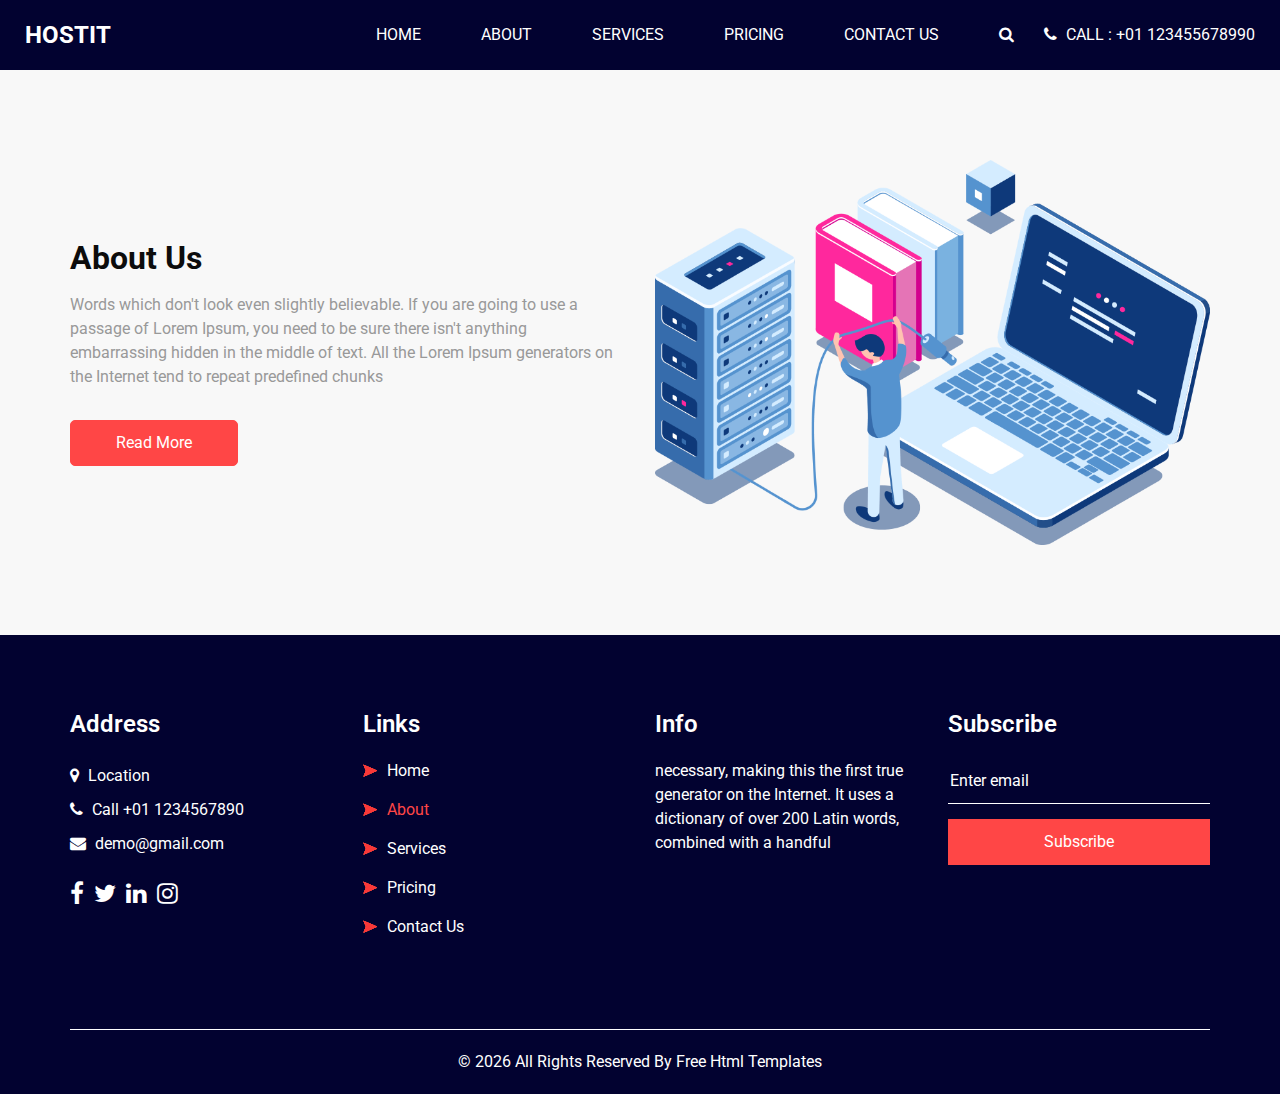
==== about.html @ 8bce4056 "Add files via upload" ====
<!DOCTYPE html>
<html>

<head>
  <!-- Basic -->
  <meta charset="utf-8" />
  <meta http-equiv="X-UA-Compatible" content="IE=edge" />
  <!-- Mobile Metas -->
  <meta name="viewport" content="width=device-width, initial-scale=1, shrink-to-fit=no" />
  <!-- Site Metas -->
  <link rel="icon" href="images/fevicon.png" type="image/gif" />
  <meta name="keywords" content="" />
  <meta name="description" content="" />
  <meta name="author" content="" />

  <title>Hostit</title>


  <!-- bootstrap core css -->
  <link rel="stylesheet" type="text/css" href="css/bootstrap.css" />

  <!-- fonts style -->
  <link href="https://fonts.googleapis.com/css2?family=Roboto:wght@400;500;700;900&display=swap" rel="stylesheet">

  <!-- font awesome style -->
  <link href="css/font-awesome.min.css" rel="stylesheet" />

  <!-- Custom styles for this template -->
  <link href="css/style.css" rel="stylesheet" />
  <!-- responsive style -->
  <link href="css/responsive.css" rel="stylesheet" />

</head>

<body class="sub_page">

  <div class="hero_area">
    <!-- header section strats -->
    <header class="header_section">
      <div class="container-fluid">
        <nav class="navbar navbar-expand-lg custom_nav-container ">
          <a class="navbar-brand" href="index.html">
            <span>Hostit</span>
          </a>

          <button class="navbar-toggler" type="button" data-toggle="collapse" data-target="#navbarSupportedContent" aria-controls="navbarSupportedContent" aria-expanded="false" aria-label="Toggle navigation">
            <span class=""> </span>
          </button>

          <div class="collapse navbar-collapse" id="navbarSupportedContent">
            <ul class="navbar-nav  ml-auto">
              <li class="nav-item ">
                <a class="nav-link" href="index.html">Home <span class="sr-only">(current)</span></a>
              </li>
              <li class="nav-item active">
                <a class="nav-link" href="about.html"> About</a>
              </li>
              <li class="nav-item">
                <a class="nav-link" href="service.html">Services</a>
              </li>
              <li class="nav-item">
                <a class="nav-link" href="price.html">Pricing</a>
              </li>
              <li class="nav-item">
                <a class="nav-link" href="contact.html">Contact Us</a>
              </li>
            </ul>
            <div class="quote_btn-container">
              <form class="form-inline">
                <button class="btn   nav_search-btn" type="submit">
                  <i class="fa fa-search" aria-hidden="true"></i>
                </button>
              </form>
              <a href="">
                <i class="fa fa-phone" aria-hidden="true"></i>
                <span>
                  Call : +01 123455678990
                </span>
              </a>
            </div>
          </div>
        </nav>
      </div>
    </header>
    <!-- end header section -->
  </div>

  <!-- about section -->

  <section class="about_section layout_padding">
    <div class="container  ">
      <div class="row">
        <div class="col-md-6">
          <div class="detail-box">
            <div class="heading_container">
              <h2>
                About Us
              </h2>
            </div>
            <p>
              Words which don't look even slightly believable. If you are going to use a passage of Lorem Ipsum, you need to be sure there isn't anything embarrassing hidden in the middle of text. All the Lorem Ipsum generators on the Internet tend to repeat predefined chunks </p>
            <a href="">
              Read More
            </a>
          </div>
        </div>
        <div class="col-md-6 ">
          <div class="img-box">
            <img src="images/about-img.png" alt="">
          </div>
        </div>

      </div>
    </div>
  </section>

  <!-- end about section -->

  <!-- info section -->

  <section class="info_section layout_padding2">
    <div class="container">
      <div class="row">
        <div class="col-md-3">
          <div class="info_contact">
            <h4>
              Address
            </h4>
            <div class="contact_link_box">
              <a href="">
                <i class="fa fa-map-marker" aria-hidden="true"></i>
                <span>
                  Location
                </span>
              </a>
              <a href="">
                <i class="fa fa-phone" aria-hidden="true"></i>
                <span>
                  Call +01 1234567890
                </span>
              </a>
              <a href="">
                <i class="fa fa-envelope" aria-hidden="true"></i>
                <span>
                  demo@gmail.com
                </span>
              </a>
            </div>
          </div>
          <div class="info_social">
            <a href="">
              <i class="fa fa-facebook" aria-hidden="true"></i>
            </a>
            <a href="">
              <i class="fa fa-twitter" aria-hidden="true"></i>
            </a>
            <a href="">
              <i class="fa fa-linkedin" aria-hidden="true"></i>
            </a>
            <a href="">
              <i class="fa fa-instagram" aria-hidden="true"></i>
            </a>
          </div>
        </div>
        <div class="col-md-3">
          <div class="info_link_box">
            <h4>
              Links
            </h4>
            <div class="info_links">
              <a class="" href="index.html">
                <img src="images/nav-bullet.png" alt="">
                Home
              </a>
              <a class="active" href="about.html">
                <img src="images/nav-bullet.png" alt="">
                About
              </a>
              <a class="" href="service.html">
                <img src="images/nav-bullet.png" alt="">
                Services
              </a>
              <a class="" href="price.html">
                <img src="images/nav-bullet.png" alt="">
                Pricing
              </a>
              <a class="" href="contact.html">
                <img src="images/nav-bullet.png" alt="">
                Contact Us
              </a>
            </div>
          </div>
        </div>
        <div class="col-md-3">
          <div class="info_detail">
            <h4>
              Info
            </h4>
            <p>
              necessary, making this the first true generator on the Internet. It uses a dictionary of over 200 Latin words, combined with a handful
            </p>
          </div>
        </div>
        <div class="col-md-3 mb-0">
          <h4>
            Subscribe
          </h4>
          <form action="#">
            <input type="text" placeholder="Enter email" />
            <button type="submit">
              Subscribe
            </button>
          </form>
        </div>
      </div>
    </div>
  </section>

  <!-- end info section -->


  <!-- footer section -->
  <footer class="footer_section">
    <div class="container">
      <p>
        &copy; <span id="displayYear"></span> All Rights Reserved By
        <a href="https://html.design/">Free Html Templates</a>
      </p>
    </div>
  </footer>
  <!-- footer section -->

  <!-- jQery -->
  <script src="js/jquery-3.4.1.min.js"></script>
  <!-- bootstrap js -->
  <script src="js/bootstrap.js"></script>
  <!-- custom js -->
  <script src="js/custom.js"></script>


</body>

</html>
---- css/style.css ----
body {
  font-family: "Roboto", sans-serif;
  color: #0c0c0c;
  background-color: #f8f8f8;
  overflow-x: hidden;
}

.layout_padding {
  padding: 90px 0;
}

.layout_padding2 {
  padding: 75px 0;
}

.layout_padding2-top {
  padding-top: 75px;
}

.layout_padding2-bottom {
  padding-bottom: 75px;
}

.layout_padding-top {
  padding-top: 90px;
}

.layout_padding-bottom {
  padding-bottom: 90px;
}

.heading_container {
  display: -webkit-box;
  display: -ms-flexbox;
  display: flex;
  -webkit-box-orient: vertical;
  -webkit-box-direction: normal;
      -ms-flex-direction: column;
          flex-direction: column;
  -webkit-box-align: start;
      -ms-flex-align: start;
          align-items: flex-start;
}

.heading_container h2 {
  position: relative;
  font-weight: bold;
  margin: 0;
}

.heading_container.heading_center {
  -webkit-box-align: center;
      -ms-flex-align: center;
          align-items: center;
  text-align: center;
}

.heading_container p {
  margin-top: 10px;
  margin-bottom: 0;
}

.container_border_style {
  position: relative;
  padding: 20px;
}

.container_border_style::before, .container_border_style::after {
  content: "";
  position: absolute;
  top: 50%;
  width: 3px;
  height: 90px;
  background-color: #03a7d3;
  -webkit-transform: translateY(-50%);
          transform: translateY(-50%);
}

.container_border_style::before {
  left: 0;
}

.container_border_style::after {
  right: 0;
}

a,
a:hover,
a:focus {
  text-decoration: none;
}

a:hover,
a:focus {
  color: initial;
}

.btn,
.btn:focus {
  outline: none !important;
  -webkit-box-shadow: none;
          box-shadow: none;
}

/*header section*/
.hero_area {
  position: relative;
  background-color: #020230;
  min-height: 100vh;
  display: -webkit-box;
  display: -ms-flexbox;
  display: flex;
  -webkit-box-orient: vertical;
  -webkit-box-direction: normal;
      -ms-flex-direction: column;
          flex-direction: column;
}

.sub_page .hero_area {
  min-height: auto;
}

.header_section .container-fluid {
  padding-right: 25px;
  padding-left: 25px;
}

.navbar-brand span {
  font-weight: bold;
  color: #ffffff;
  font-size: 24px;
  text-transform: uppercase;
}

.custom_nav-container {
  padding: 10px 0;
}

.custom_nav-container .navbar-nav .nav-item .nav-link {
  padding: 3px 15px;
  margin: 10px 15px;
  color: #ffffff;
  text-align: center;
  text-transform: uppercase;
}

.custom_nav-container .nav_search-btn {
  width: 35px;
  height: 35px;
  padding: 0;
  border: none;
  color: #ffffff;
  margin: 0 20px;
}

.custom_nav-container .navbar-toggler {
  outline: none;
}

.custom_nav-container .navbar-toggler {
  padding: 0;
  width: 37px;
  height: 42px;
  -webkit-transition: all 0.3s;
  transition: all 0.3s;
}

.custom_nav-container .navbar-toggler span {
  display: block;
  width: 35px;
  height: 4px;
  background-color: #ffffff;
  margin: 7px 0;
  -webkit-transition: all 0.3s;
  transition: all 0.3s;
  position: relative;
  border-radius: 5px;
  transition: all 0.3s;
}

.custom_nav-container .navbar-toggler span::before, .custom_nav-container .navbar-toggler span::after {
  content: "";
  position: absolute;
  left: 0;
  height: 100%;
  width: 100%;
  background-color: #ffffff;
  top: -10px;
  border-radius: 5px;
  -webkit-transition: all 0.3s;
  transition: all 0.3s;
}

.custom_nav-container .navbar-toggler span::after {
  top: 10px;
}

.custom_nav-container .navbar-toggler[aria-expanded="true"] {
  -webkit-transform: rotate(360deg);
          transform: rotate(360deg);
}

.custom_nav-container .navbar-toggler[aria-expanded="true"] span {
  -webkit-transform: rotate(45deg);
          transform: rotate(45deg);
}

.custom_nav-container .navbar-toggler[aria-expanded="true"] span::before, .custom_nav-container .navbar-toggler[aria-expanded="true"] span::after {
  -webkit-transform: rotate(90deg);
          transform: rotate(90deg);
  top: 0;
}

.custom_nav-container .navbar-toggler[aria-expanded="true"] .s-1 {
  -webkit-transform: rotate(45deg);
          transform: rotate(45deg);
  margin: 0;
  margin-bottom: -4px;
}

.custom_nav-container .navbar-toggler[aria-expanded="true"] .s-2 {
  display: none;
}

.custom_nav-container .navbar-toggler[aria-expanded="true"] .s-3 {
  -webkit-transform: rotate(-45deg);
          transform: rotate(-45deg);
  margin: 0;
  margin-top: -4px;
}

.custom_nav-container .navbar-toggler[aria-expanded="false"] .s-1,
.custom_nav-container .navbar-toggler[aria-expanded="false"] .s-2,
.custom_nav-container .navbar-toggler[aria-expanded="false"] .s-3 {
  -webkit-transform: none;
          transform: none;
}

.quote_btn-container {
  display: -webkit-box;
  display: -ms-flexbox;
  display: flex;
  -webkit-box-align: center;
      -ms-flex-align: center;
          align-items: center;
}

.quote_btn-container a {
  color: #ffffff;
  text-transform: uppercase;
}

.quote_btn-container a span {
  margin-left: 5px;
}

/*end header section*/
/* slider section */
.slider_section {
  -webkit-box-flex: 1;
      -ms-flex: 1;
          flex: 1;
  display: -webkit-box;
  display: -ms-flexbox;
  display: flex;
  -webkit-box-align: center;
      -ms-flex-align: center;
          align-items: center;
  padding-top: 45px;
  padding-bottom: 90px;
}

.slider_section .row {
  -webkit-box-align: center;
      -ms-flex-align: center;
          align-items: center;
}

.slider_section #customCarousel1 {
  width: 100%;
  position: unset;
}

.slider_section .detail-box {
  color: #ffffff;
}

.slider_section .detail-box h1 {
  font-weight: bold;
  margin-bottom: 25px;
  font-size: 2rem;
}

.slider_section .detail-box h1 span {
  font-size: 3rem;
  color: #03a7d3;
}

.slider_section .detail-box .btn-box {
  display: -webkit-box;
  display: -ms-flexbox;
  display: flex;
  margin: 0 -5px;
}

.slider_section .detail-box a {
  margin: 5px;
  width: 195px;
  text-align: center;
}

.slider_section .detail-box .btn-1 {
  display: inline-block;
  padding: 10px 15px;
  background-color: #03a7d3;
  color: #ffffff;
  border-radius: 5px;
  border: 1px solid #03a7d3;
  -webkit-transition: all .3s;
  transition: all .3s;
}

.slider_section .detail-box .btn-1:hover {
  background-color: transparent;
  color: #03a7d3;
}

.slider_section .detail-box .btn-2 {
  display: inline-block;
  padding: 10px 15px;
  background-color: #ff4646;
  color: #ffffff;
  border-radius: 5px;
  border: 1px solid #ff4646;
  -webkit-transition: all .3s;
  transition: all .3s;
}

.slider_section .detail-box .btn-2:hover {
  background-color: transparent;
  color: #ff4646;
}

.slider_section .img-box img {
  width: 100%;
}

.slider_section .carousel_btn-box {
  position: absolute;
  bottom: 0;
  left: 0;
  display: -webkit-box;
  display: -ms-flexbox;
  display: flex;
  -webkit-box-pack: justify;
      -ms-flex-pack: justify;
          justify-content: space-between;
  width: 100%;
  height: 50px;
  z-index: 3;
  font-size: 22px;
}

.slider_section .carousel_btn-box .carousel-control-prev,
.slider_section .carousel_btn-box .carousel-control-next {
  position: unset;
  width: 50px;
  height: 50px;
  background-color: #03a7d3;
  opacity: 1;
  font-size: 28px;
  -webkit-transition: all .3s;
  transition: all .3s;
}

.slider_section .carousel_btn-box .carousel-control-prev:hover,
.slider_section .carousel_btn-box .carousel-control-next:hover {
  background-color: #ffffff;
  color: #000000;
}

.about_section .row {
  -webkit-box-align: center;
      -ms-flex-align: center;
          align-items: center;
}

.about_section .img-box img {
  max-width: 100%;
}

.about_section .detail-box p {
  color: #999;
  margin-top: 15px;
}

.about_section .detail-box a {
  display: inline-block;
  padding: 10px 45px;
  background-color: #ff4646;
  color: #ffffff;
  border-radius: 5px;
  border: 1px solid #ff4646;
  -webkit-transition: all .3s;
  transition: all .3s;
  margin-top: 15px;
}

.about_section .detail-box a:hover {
  background-color: transparent;
  color: #ff4646;
}

.service_section {
  position: relative;
}

.service_section .box {
  margin-top: 45px;
  display: -webkit-box;
  display: -ms-flexbox;
  display: flex;
  -webkit-box-orient: vertical;
  -webkit-box-direction: normal;
      -ms-flex-direction: column;
          flex-direction: column;
  -webkit-box-align: center;
      -ms-flex-align: center;
          align-items: center;
  text-align: center;
  padding: 25px;
  background-color: #fafafa;
  -webkit-box-shadow: 0 0 5px 0 rgba(0, 0, 0, 0.15);
          box-shadow: 0 0 5px 0 rgba(0, 0, 0, 0.15);
}

.service_section .box .img-box {
  width: 75px;
  height: 75px;
  background-color: #03a7d3;
  border-radius: 100%;
  display: -webkit-box;
  display: -ms-flexbox;
  display: flex;
  -webkit-box-pack: center;
      -ms-flex-pack: center;
          justify-content: center;
  -webkit-box-align: center;
      -ms-flex-align: center;
          align-items: center;
  -webkit-transition: all .2s;
  transition: all .2s;
  padding: 10px;
}

.service_section .box .img-box img {
  width: 100%;
  max-width: 45px;
  max-height: 45px;
}

.service_section .box .detail-box {
  margin-top: 15px;
}

.service_section .box .detail-box h4 {
  font-weight: bold;
  font-size: 22px;
}

.service_section .box .detail-box a {
  color: #03a7d3;
}

.service_section .box .detail-box a:hover {
  color: #ff4646;
}

.service_section .box:hover .img-box {
  background-color: #ff4646;
}

.server_section {
  background: linear-gradient(110deg, transparent 25%, #020230 25%);
  padding: 55px 0;
  color: #ffffff;
}

.server_section .row {
  -webkit-box-align: center;
      -ms-flex-align: center;
          align-items: center;
}

.server_section .img-box {
  position: relative;
}

.server_section .img-box img {
  width: 100%;
}

.server_section .img-box .play_btn {
  position: absolute;
  top: 50%;
  left: 50%;
  display: -webkit-box;
  display: -ms-flexbox;
  display: flex;
  -webkit-box-align: center;
      -ms-flex-align: center;
          align-items: center;
  -webkit-box-pack: center;
      -ms-flex-pack: center;
          justify-content: center;
  width: 65px;
  height: 65px;
  -webkit-transform: translate(-50%, -50%);
          transform: translate(-50%, -50%);
  border: none;
}

.server_section .img-box .play_btn button {
  background-color: transparent;
  border: none;
  background-color: #03a7d3;
  color: #ffffff;
  width: 100%;
  height: 100%;
  border-radius: 100%;
  position: relative;
  z-index: 3;
  outline: none;
}

.server_section .img-box .play_btn:before, .server_section .img-box .play_btn:after {
  content: "";
  width: 100%;
  height: 100%;
  position: absolute;
  top: 50%;
  left: 50%;
  background-color: #03a7d3;
  opacity: 1;
  border-radius: 100%;
  -webkit-transform: translate(-50%, -50%);
          transform: translate(-50%, -50%);
}

.server_section .img-box .play_btn:before {
  z-index: 2;
  -webkit-animation: before-animation 1500ms infinite;
          animation: before-animation 1500ms infinite;
}

.server_section .img-box .play_btn:after {
  z-index: 1;
  -webkit-animation: after-animation 1500ms infinite;
          animation: after-animation 1500ms infinite;
}

@-webkit-keyframes before-animation {
  0% {
    -webkit-transform: translateX(-50%) translateY(-50%) translateZ(0) scale(1);
            transform: translateX(-50%) translateY(-50%) translateZ(0) scale(1);
    opacity: 1;
  }
  100% {
    -webkit-transform: translateX(-50%) translateY(-50%) translateZ(0) scale(1.5);
            transform: translateX(-50%) translateY(-50%) translateZ(0) scale(1.5);
    opacity: 0;
  }
}

@keyframes before-animation {
  0% {
    -webkit-transform: translateX(-50%) translateY(-50%) translateZ(0) scale(1);
            transform: translateX(-50%) translateY(-50%) translateZ(0) scale(1);
    opacity: 1;
  }
  100% {
    -webkit-transform: translateX(-50%) translateY(-50%) translateZ(0) scale(1.5);
            transform: translateX(-50%) translateY(-50%) translateZ(0) scale(1.5);
    opacity: 0;
  }
}

@-webkit-keyframes after-animation {
  0% {
    -webkit-transform: translateX(-50%) translateY(-50%) translateZ(0) scale(1);
            transform: translateX(-50%) translateY(-50%) translateZ(0) scale(1);
    opacity: 1;
  }
  100% {
    -webkit-transform: translateX(-50%) translateY(-50%) translateZ(0) scale(2);
            transform: translateX(-50%) translateY(-50%) translateZ(0) scale(2);
    opacity: 0;
  }
}

@keyframes after-animation {
  0% {
    -webkit-transform: translateX(-50%) translateY(-50%) translateZ(0) scale(1);
            transform: translateX(-50%) translateY(-50%) translateZ(0) scale(1);
    opacity: 1;
  }
  100% {
    -webkit-transform: translateX(-50%) translateY(-50%) translateZ(0) scale(2);
            transform: translateX(-50%) translateY(-50%) translateZ(0) scale(2);
    opacity: 0;
  }
}

.server_section .detail-box a {
  display: inline-block;
  padding: 10px 45px;
  background-color: #ff4646;
  color: #ffffff;
  border-radius: 5px;
  border: 1px solid #ff4646;
  -webkit-transition: all .3s;
  transition: all .3s;
  margin-top: 25px;
}

.server_section .detail-box a:hover {
  background-color: transparent;
  color: #ff4646;
}

.price_section .price_container {
  display: -webkit-box;
  display: -ms-flexbox;
  display: flex;
  -ms-flex-wrap: wrap;
      flex-wrap: wrap;
  -webkit-box-pack: center;
      -ms-flex-pack: center;
          justify-content: center;
  text-align: center;
}

.price_section .price_container .box {
  margin: 45px 15px 0 15px;
}

.price_section .price_container .box .detail-box {
  width: 300px;
  padding: 40px 20px 15px 20px;
  background-color: #fff;
  border-radius: 25px;
  -webkit-box-shadow: 0 0 5px 0 rgba(0, 0, 0, 0.1);
          box-shadow: 0 0 5px 0 rgba(0, 0, 0, 0.1);
}

.price_section .price_container .box .detail-box h2 {
  font-weight: bold;
}

.price_section .price_container .box .detail-box h2 span {
  font-size: 3rem;
}

.price_section .price_container .box .detail-box h6 {
  text-transform: uppercase;
  color: #03a7d3;
  font-size: 20px;
  margin-bottom: 10px;
}

.price_section .price_container .box .price_features {
  padding: 0;
  list-style-type: none;
}

.price_section .price_container .box .price_features li {
  margin: 10px 0;
}

.price_section .price_container .box .btn-box {
  margin-top: 25px;
}

.price_section .price_container .box .btn-box a {
  display: inline-block;
  padding: 10px 35px;
  background-color: #ff4646;
  color: #ffffff;
  border-radius: 5px;
  border: 1px solid #ff4646;
  -webkit-transition: all .3s;
  transition: all .3s;
  border: none;
}

.price_section .price_container .box .btn-box a:hover {
  background-color: transparent;
  color: #ff4646;
}

.price_section .price_container .box .btn-box a:hover {
  background-color: #03a7d3;
  color: #ffffff;
}

.price_section .price_container .box:hover {
  color: #ffffff;
}

.price_section .price_container .box:hover .detail-box {
  background-color: #03a7d3;
}

.price_section .price_container .box:hover h6 {
  color: #ffffff;
}

.price_section .price_container .box:hover a {
  background-color: #03a7d3;
  color: #ffffff;
}

.client_section {
  padding-bottom: 45px;
}

.client_section .heading_container {
  margin-bottom: 35px;
}

.client_section .box {
  display: -webkit-box;
  display: -ms-flexbox;
  display: flex;
  -webkit-box-align: center;
      -ms-flex-align: center;
          align-items: center;
  margin: 45px 0;
}

.client_section .box .img-box {
  width: 125px;
  height: 125px;
  min-width: 125px;
  border-radius: 100%;
  overflow: hidden;
  margin-right: -65px;
  position: relative;
}

.client_section .box .img-box img {
  width: 100%;
}

.client_section .box .client_info {
  display: -webkit-box;
  display: -ms-flexbox;
  display: flex;
  -webkit-box-pack: justify;
      -ms-flex-pack: justify;
          justify-content: space-between;
}

.client_section .box .client_info .client_name h5 {
  font-weight: bold;
  color: #03a7d3;
  margin-bottom: 0;
  text-transform: uppercase;
}

.client_section .box .client_info .client_name h6 {
  margin-bottom: 0;
  color: #ff4646;
  font-weight: normal;
  font-size: 14px;
  text-transform: uppercase;
}

.client_section .box .client_info i {
  font-size: 24px;
  color: #03a7d3;
}

.client_section .box p {
  margin-top: 25px;
}

.client_section .box .detail-box {
  background-color: #ffffff;
  padding: 45px 45px 45px 85px;
  -webkit-box-shadow: 0 0 5px 0 rgba(0, 0, 0, 0.2);
          box-shadow: 0 0 5px 0 rgba(0, 0, 0, 0.2);
}

.client_section .carousel-control-prev,
.client_section .carousel-control-next {
  width: 50px;
  height: 50px;
  background-color: #03a7d3;
  opacity: 1;
  font-size: 28px;
  font-weight: bold;
  top: 50%;
  -webkit-transform: translateY(-50%);
          transform: translateY(-50%);
}

.client_section .carousel-control-prev {
  left: 0;
}

.client_section .carousel-control-next {
  right: 0;
}

.contact_section {
  position: relative;
}

.contact_section .heading_container {
  margin-bottom: 45px;
}

.contact_section .form_container input {
  width: 100%;
  border: 1px solid #b0b0b0;
  height: 50px;
  margin-bottom: 25px;
  padding-left: 15px;
  background-color: transparent;
  outline: none;
  color: #101010;
}

.contact_section .form_container input::-webkit-input-placeholder {
  color: #b0b0b0;
}

.contact_section .form_container input:-ms-input-placeholder {
  color: #b0b0b0;
}

.contact_section .form_container input::-ms-input-placeholder {
  color: #b0b0b0;
}

.contact_section .form_container input::placeholder {
  color: #b0b0b0;
}

.contact_section .form_container input.message-box {
  height: 120px;
}

.contact_section .form_container .btn_box {
  display: -webkit-box;
  display: -ms-flexbox;
  display: flex;
  -webkit-box-pack: center;
      -ms-flex-pack: center;
          justify-content: center;
}

.contact_section .form_container button {
  border: none;
  text-transform: uppercase;
  display: inline-block;
  padding: 15px 65px;
  background-color: #ff4646;
  color: #ffffff;
  border-radius: 0;
  border: 1px solid #ff4646;
  -webkit-transition: all .3s;
  transition: all .3s;
  font-weight: bold;
}

.contact_section .form_container button:hover {
  background-color: transparent;
  color: #ff4646;
}

/* info section */
.info_section {
  background-color: #020230;
  color: #ffffff;
}

.info_section h4 {
  font-weight: 600;
  margin-bottom: 20px;
}

.info_section .info_contact .contact_link_box {
  display: -webkit-box;
  display: -ms-flexbox;
  display: flex;
  -webkit-box-orient: vertical;
  -webkit-box-direction: normal;
      -ms-flex-direction: column;
          flex-direction: column;
}

.info_section .info_contact .contact_link_box a {
  margin: 5px 0;
  color: #ffffff;
}

.info_section .info_contact .contact_link_box a i {
  margin-right: 5px;
}

.info_section .info_contact .contact_link_box a:hover {
  color: #ff4646;
}

.info_section .info_social {
  display: -webkit-box;
  display: -ms-flexbox;
  display: flex;
  margin-top: 20px;
}

.info_section .info_social a {
  display: -webkit-box;
  display: -ms-flexbox;
  display: flex;
  -webkit-box-pack: center;
      -ms-flex-pack: center;
          justify-content: center;
  -webkit-box-align: center;
      -ms-flex-align: center;
          align-items: center;
  color: #ffffff;
  border-radius: 100%;
  margin-right: 10px;
  font-size: 24px;
}

.info_section .info_social a:hover {
  color: #ff4646;
}

.info_section .info_links {
  display: -webkit-box;
  display: -ms-flexbox;
  display: flex;
  -webkit-box-orient: vertical;
  -webkit-box-direction: normal;
      -ms-flex-direction: column;
          flex-direction: column;
  -ms-flex-wrap: wrap;
      flex-wrap: wrap;
}

.info_section .info_links a {
  display: -webkit-box;
  display: -ms-flexbox;
  display: flex;
  -webkit-box-align: center;
      -ms-flex-align: center;
          align-items: center;
  margin-bottom: 15px;
  color: #ffffff;
}

.info_section .info_links a img {
  margin-right: 10px;
}

.info_section .info_links a:hover, .info_section .info_links a.active {
  color: #ff4646;
}

.info_section form input {
  border: none;
  border-bottom: 1px solid #ffffff;
  background-color: transparent;
  width: 100%;
  height: 45px;
  color: #ffffff;
  outline: none;
}

.info_section form input::-webkit-input-placeholder {
  color: #ffffff;
}

.info_section form input:-ms-input-placeholder {
  color: #ffffff;
}

.info_section form input::-ms-input-placeholder {
  color: #ffffff;
}

.info_section form input::placeholder {
  color: #ffffff;
}

.info_section form button {
  width: 100%;
  text-align: center;
  display: inline-block;
  padding: 10px 55px;
  background-color: #ff4646;
  color: #ffffff;
  border-radius: 0;
  border: 1px solid #ff4646;
  -webkit-transition: all .3s;
  transition: all .3s;
  margin-top: 15px;
}

.info_section form button:hover {
  background-color: transparent;
  color: #ff4646;
}

/* end info section */
/* footer section*/
.footer_section {
  position: relative;
  background-color: #020230;
  text-align: center;
}

.footer_section p {
  color: #ffffff;
  padding: 20px 0;
  margin: 0;
  border-top: 1px solid #ffffff;
}

.footer_section p a {
  color: inherit;
}
/*# sourceMappingURL=style.css.map */
---- css/responsive.css ----
@media (max-width: 1300px) {}

@media (max-width: 1120px) {}

@media (max-width: 992px) {
  .hero_area {
    min-height: auto;
  }

  #navbarSupportedContent {
    padding: 15px 0 25px 0;
  }

  .quote_btn-container {
    flex-direction: column;
    align-items: center;
  }

  .quote_btn-container a {
    margin-right: 0;
    margin-top: 10px;
  }

  .slider_section {
    padding: 45px 0 90px 0;
  }


  .client_section .box {
    margin: 15px;
  }

  .client_section .carousel_btn-box {
    display: flex;
    justify-content: center;
    margin-top: 45px;
  }

  .client_section .carousel-control-prev,
  .client_section .carousel-control-next {
    position: unset;
    margin: 0 2.5px;
    width: 45px;
    height: 45px;
  }

  .info_section .info_main_row>div {
    margin-bottom: 25px;
  }
}

@media (max-width: 768px) {
  .slider_section .detail-box {
    margin-bottom: 45px;
    text-align: center;
  }

  .slider_section .detail-box .btn-box {
    justify-content: center;
  }

  .about_section .detail-box {
    margin-bottom: 45px;
  }


  .service_section .row .service_col_middle {
    order: 2;
  }

  .service_section .service_col_middle .box {
    margin-bottom: 45px;
  }

  .server_section {
    background: none;
    background-color: #020230;
  }

  .server_section .img-box {
    margin-bottom: 25px;
  }

  .contact_section .form_container {
    margin-right: 0;
    margin-bottom: 45px;
  }

  .info_section .row>div {
    display: flex;
    flex-direction: column;
    align-items: center;
    text-align: center;
    margin-bottom: 35px;
  }

  .info_section .info_links {
    align-items: center;
  }
}

@media (max-width: 576px) {


  .client_section .box {
    flex-direction: column;
    align-items: center;
  }

  .client_section .box .detail-box {
    padding: 85px 45px 45px 45px;

  }

  .client_section .box .img-box {
    margin-right: 0;
    margin-bottom: -65px;
  }
}

@media (max-width: 480px) {}

@media (max-width: 420px) {}

@media (max-width: 376px) {
  .slider_section .detail_box h1 {
    font-size: 2.5rem;
  }
}

@media (min-width: 1200px) {
  .container {
    max-width: 1170px;
  }
}
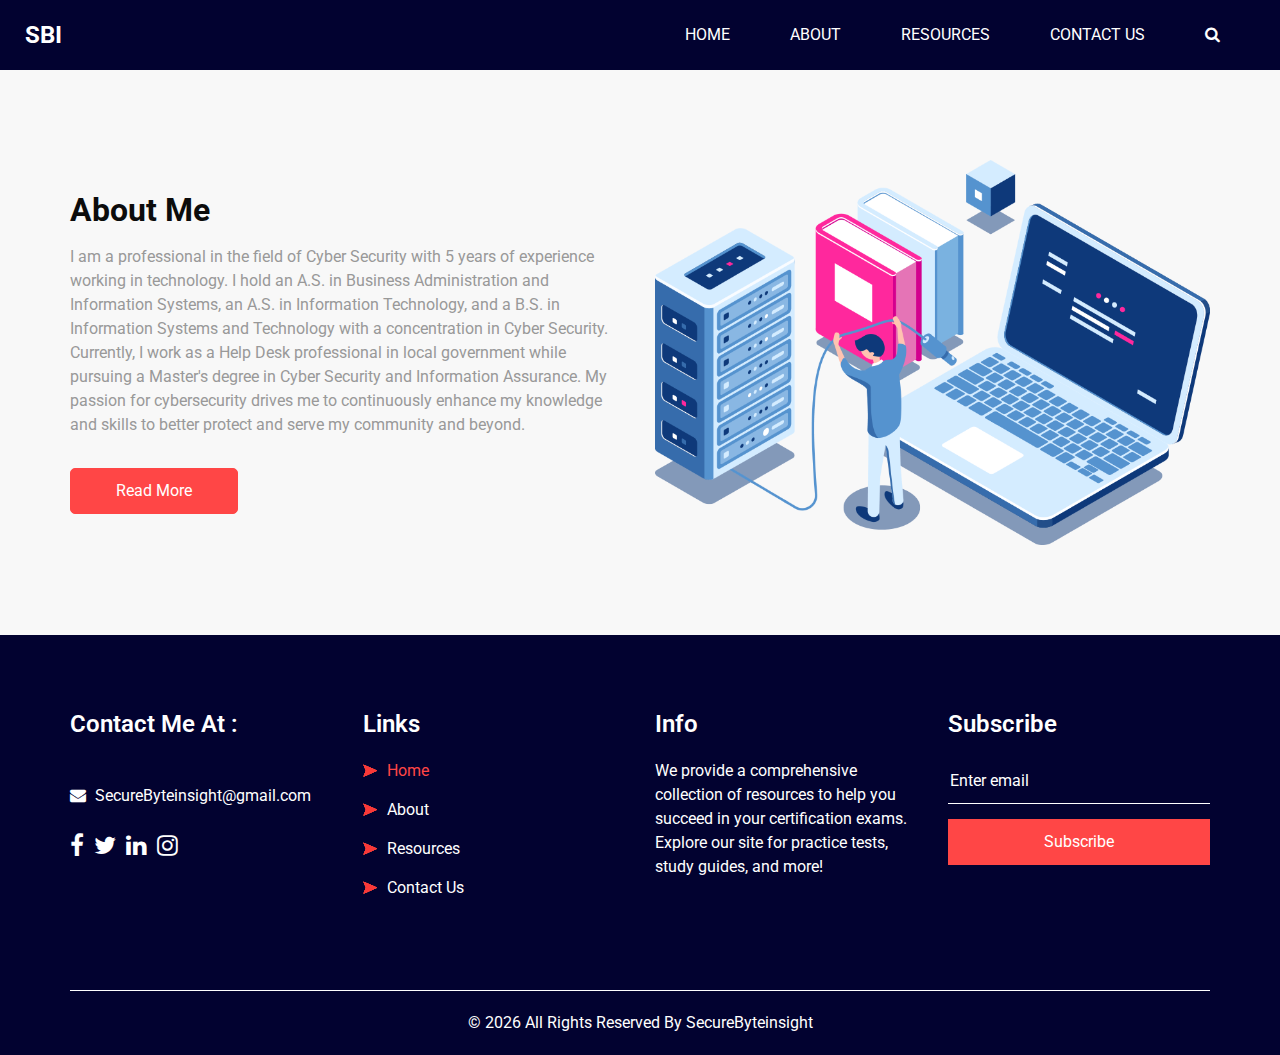
==== commit 9b7c9694: "Add files via upload" ====
--- a/about.html
+++ b/about.html
@@ -13,7 +13,7 @@
   <meta name="description" content="" />
   <meta name="author" content="" />
 
-  <title>Hostit</title>
+  <title>SBI</title>
 
 
   <!-- bootstrap core css -->
@@ -40,7 +40,7 @@
       <div class="container-fluid">
         <nav class="navbar navbar-expand-lg custom_nav-container ">
           <a class="navbar-brand" href="index.html">
-            <span>Hostit</span>
+            <span>SBI</span>
           </a>
 
           <button class="navbar-toggler" type="button" data-toggle="collapse" data-target="#navbarSupportedContent" aria-controls="navbarSupportedContent" aria-expanded="false" aria-label="Toggle navigation">
@@ -56,10 +56,7 @@
                 <a class="nav-link" href="about.html"> About</a>
               </li>
               <li class="nav-item">
-                <a class="nav-link" href="service.html">Services</a>
-              </li>
-              <li class="nav-item">
-                <a class="nav-link" href="price.html">Pricing</a>
+                <a class="nav-link" href="service.html">Resources</a>
               </li>
               <li class="nav-item">
                 <a class="nav-link" href="contact.html">Contact Us</a>
@@ -72,9 +69,9 @@
                 </button>
               </form>
               <a href="">
-                <i class="fa fa-phone" aria-hidden="true"></i>
-                <span>
-                  Call : +01 123455678990
+      
+                <span>
+            
                 </span>
               </a>
             </div>
@@ -94,11 +91,12 @@
           <div class="detail-box">
             <div class="heading_container">
               <h2>
-                About Us
+                About Me
               </h2>
             </div>
             <p>
-              Words which don't look even slightly believable. If you are going to use a passage of Lorem Ipsum, you need to be sure there isn't anything embarrassing hidden in the middle of text. All the Lorem Ipsum generators on the Internet tend to repeat predefined chunks </p>
+              I am a professional in the field of Cyber Security with 5 years of experience working in technology. I hold an A.S. in Business Administration and Information Systems, an A.S. in Information Technology, and a B.S. in Information Systems and Technology with a concentration in Cyber Security.
+              Currently, I work as a Help Desk professional in local government while pursuing a Master's degree in Cyber Security and Information Assurance. My passion for cybersecurity drives me to continuously enhance my knowledge and skills to better protect and serve my community and beyond.</p>
             <a href="">
               Read More
             </a>
@@ -124,25 +122,25 @@
         <div class="col-md-3">
           <div class="info_contact">
             <h4>
-              Address
+              Contact Me At : 
             </h4>
             <div class="contact_link_box">
               <a href="">
-                <i class="fa fa-map-marker" aria-hidden="true"></i>
-                <span>
-                  Location
-                </span>
-              </a>
-              <a href="">
-                <i class="fa fa-phone" aria-hidden="true"></i>
-                <span>
-                  Call +01 1234567890
+                
+                <span>
+                  
+                </span>
+              </a>
+              <a href="">
+                
+                <span>
+              
                 </span>
               </a>
               <a href="">
                 <i class="fa fa-envelope" aria-hidden="true"></i>
                 <span>
-                  demo@gmail.com
+                  SecureByteinsight@gmail.com
                 </span>
               </a>
             </div>
@@ -168,21 +166,18 @@
               Links
             </h4>
             <div class="info_links">
-              <a class="" href="index.html">
+              <a class="active" href="index.html">
                 <img src="images/nav-bullet.png" alt="">
                 Home
               </a>
-              <a class="active" href="about.html">
+              <a class="" href="about.html">
                 <img src="images/nav-bullet.png" alt="">
                 About
               </a>
-              <a class="" href="service.html">
-                <img src="images/nav-bullet.png" alt="">
-                Services
-              </a>
-              <a class="" href="price.html">
-                <img src="images/nav-bullet.png" alt="">
-                Pricing
+
+              <a class="" href="services.html">
+                <img src="images/nav-bullet.png" alt="">
+                Resources
               </a>
               <a class="" href="contact.html">
                 <img src="images/nav-bullet.png" alt="">
@@ -197,7 +192,7 @@
               Info
             </h4>
             <p>
-              necessary, making this the first true generator on the Internet. It uses a dictionary of over 200 Latin words, combined with a handful
+              We provide a comprehensive collection of resources to help you succeed in your certification exams. Explore our site for practice tests, study guides, and more!
             </p>
           </div>
         </div>
@@ -224,7 +219,7 @@
     <div class="container">
       <p>
         &copy; <span id="displayYear"></span> All Rights Reserved By
-        <a href="https://html.design/">Free Html Templates</a>
+        <a href="https://html.design/">SecureByteinsight</a>
       </p>
     </div>
   </footer>
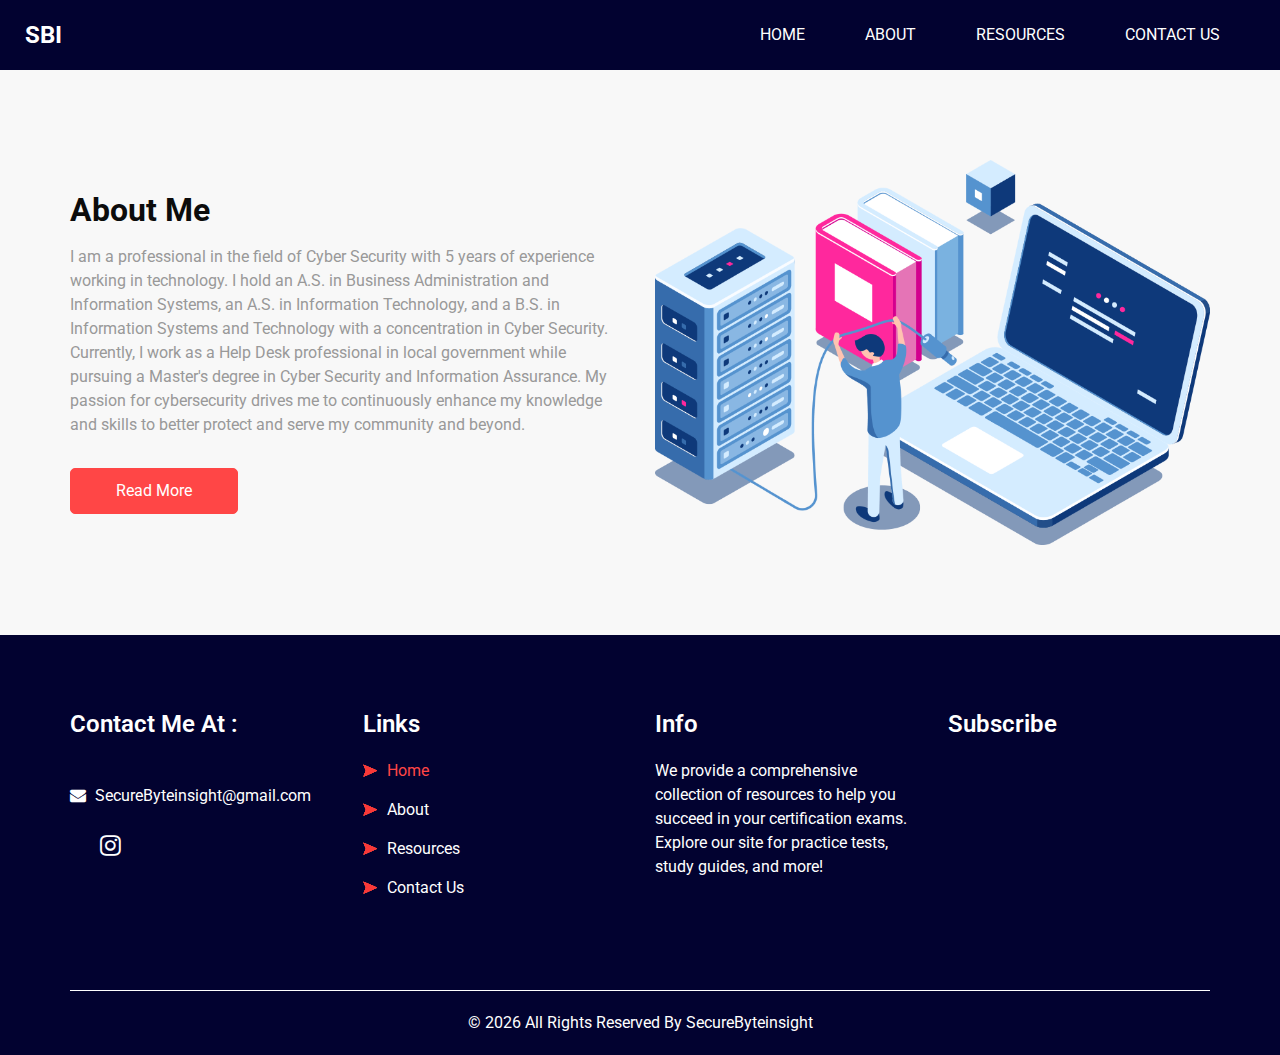
==== commit 28afcd9b: "Add files via upload" ====
--- a/about.html
+++ b/about.html
@@ -64,8 +64,7 @@
             </ul>
             <div class="quote_btn-container">
               <form class="form-inline">
-                <button class="btn   nav_search-btn" type="submit">
-                  <i class="fa fa-search" aria-hidden="true"></i>
+                  <i ></i>
                 </button>
               </form>
               <a href="">
@@ -114,123 +113,121 @@
 
   <!-- end about section -->
 
-  <!-- info section -->
-
-  <section class="info_section layout_padding2">
-    <div class="container">
-      <div class="row">
-        <div class="col-md-3">
-          <div class="info_contact">
-            <h4>
-              Contact Me At : 
-            </h4>
-            <div class="contact_link_box">
-              <a href="">
+<!-- info section -->
+
+<section class="info_section layout_padding2">
+  <div class="container">
+    <div class="row">
+      <div class="col-md-3">
+        <div class="info_contact">
+          <h4>
+            Contact Me At : 
+          </h4>
+          <div class="contact_link_box">
+            <a href="">
+              
+              <span>
                 
-                <span>
-                  
-                </span>
-              </a>
-              <a href="">
-                
-                <span>
+              </span>
+            </a>
+            <a href="">
               
-                </span>
-              </a>
-              <a href="">
-                <i class="fa fa-envelope" aria-hidden="true"></i>
-                <span>
-                  SecureByteinsight@gmail.com
-                </span>
-              </a>
-            </div>
-          </div>
-          <div class="info_social">
-            <a href="">
-              <i class="fa fa-facebook" aria-hidden="true"></i>
-            </a>
-            <a href="">
-              <i class="fa fa-twitter" aria-hidden="true"></i>
-            </a>
-            <a href="">
-              <i class="fa fa-linkedin" aria-hidden="true"></i>
-            </a>
-            <a href="">
-              <i class="fa fa-instagram" aria-hidden="true"></i>
-            </a>
-          </div>
-        </div>
-        <div class="col-md-3">
-          <div class="info_link_box">
-            <h4>
-              Links
-            </h4>
-            <div class="info_links">
-              <a class="active" href="index.html">
-                <img src="images/nav-bullet.png" alt="">
-                Home
-              </a>
-              <a class="" href="about.html">
-                <img src="images/nav-bullet.png" alt="">
-                About
-              </a>
-
-              <a class="" href="services.html">
-                <img src="images/nav-bullet.png" alt="">
-                Resources
-              </a>
-              <a class="" href="contact.html">
-                <img src="images/nav-bullet.png" alt="">
-                Contact Us
-              </a>
-            </div>
-          </div>
-        </div>
-        <div class="col-md-3">
-          <div class="info_detail">
-            <h4>
-              Info
-            </h4>
-            <p>
-              We provide a comprehensive collection of resources to help you succeed in your certification exams. Explore our site for practice tests, study guides, and more!
-            </p>
-          </div>
-        </div>
-        <div class="col-md-3 mb-0">
+              <span>
+            
+              </span>
+            </a>
+            <a href="">
+              <i class="fa fa-envelope" aria-hidden="true"></i>
+              <span>
+                SecureByteinsight@gmail.com
+              </span>
+            </a>
+          </div>
+        </div>
+        <div class="info_social">
+          <a href="">
+            <i ></i>
+          </a>
+          <a href="">
+            <i ></i>
+          </a>
+          <a href="">
+            <i ></i>
+          </a>
+          <a href="">
+            <i class="fa fa-instagram" aria-hidden="true"></i>
+          </a>
+        </div>
+      </div>
+      <div class="col-md-3">
+        <div class="info_link_box">
           <h4>
-            Subscribe
+            Links
           </h4>
-          <form action="#">
-            <input type="text" placeholder="Enter email" />
-            <button type="submit">
-              Subscribe
-            </button>
-          </form>
-        </div>
+          <div class="info_links">
+            <a class="active" href="index.html">
+              <img src="images/nav-bullet.png" alt="">
+              Home
+            </a>
+            <a class="" href="about.html">
+              <img src="images/nav-bullet.png" alt="">
+              About
+            </a>
+
+            <a class="" href="services.html">
+              <img src="images/nav-bullet.png" alt="">
+              Resources
+            </a>
+            <a class="" href="contact.html">
+              <img src="images/nav-bullet.png" alt="">
+              Contact Us
+            </a>
+          </div>
+        </div>
+      </div>
+      <div class="col-md-3">
+        <div class="info_detail">
+          <h4>
+            Info
+          </h4>
+          <p>
+            We provide a comprehensive collection of resources to help you succeed in your certification exams. Explore our site for practice tests, study guides, and more!
+          </p>
+        </div>
+      </div>
+      <div class="col-md-3 mb-0">
+        <h4>
+          Subscribe
+        </h4>
+        <form action="#">
+          <iframe src="https://embeds.beehiiv.com/1d4a4119-55fa-485c-8c44-b07e66e13a84?slim=true" data-test-id="beehiiv-embed" height="52" frameborder="0" scrolling="no" style="margin: 0; border-radius: 0px !important; background-color: transparent;"></iframe>
+        </form>
+        <script type="text/javascript" async src="https://embeds.beehiiv.com/attribution.js"></script>
       </div>
     </div>
-  </section>
-
-  <!-- end info section -->
-
-
-  <!-- footer section -->
-  <footer class="footer_section">
-    <div class="container">
-      <p>
-        &copy; <span id="displayYear"></span> All Rights Reserved By
-        <a href="https://html.design/">SecureByteinsight</a>
-      </p>
-    </div>
-  </footer>
-  <!-- footer section -->
-
-  <!-- jQery -->
-  <script src="js/jquery-3.4.1.min.js"></script>
-  <!-- bootstrap js -->
-  <script src="js/bootstrap.js"></script>
-  <!-- custom js -->
-  <script src="js/custom.js"></script>
+  </div>
+</section>
+
+<!-- end info section -->
+
+
+<!-- footer section -->
+<footer class="footer_section">
+  <div class="container">
+    <p>
+      &copy; <span id="displayYear"></span> All Rights Reserved By
+      <a href="https://html.design/">SecureByteinsight</a>
+    </p>
+  </div>
+</footer>
+<!-- footer section -->
+
+<!-- jQery -->
+<script src="js/jquery-3.4.1.min.js"></script>
+<!-- bootstrap js -->
+<script src="js/bootstrap.js"></script>
+<!-- custom js -->
+<script src="js/custom.js"></script>
 
 
 </body>
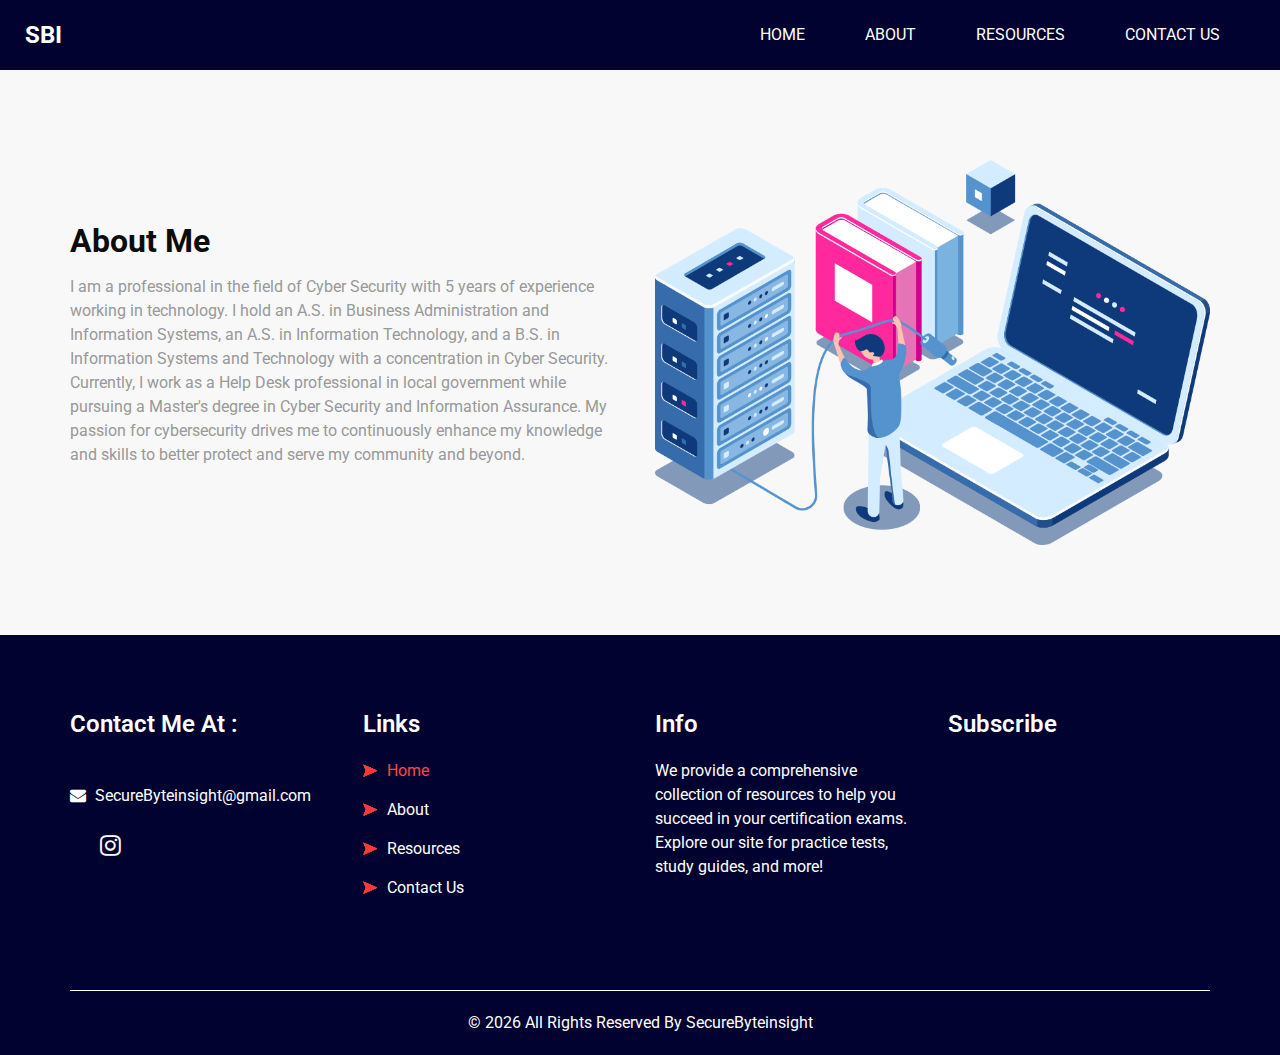
==== commit d8a1253e: "Update about.html" ====
--- a/about.html
+++ b/about.html
@@ -96,9 +96,7 @@
             <p>
               I am a professional in the field of Cyber Security with 5 years of experience working in technology. I hold an A.S. in Business Administration and Information Systems, an A.S. in Information Technology, and a B.S. in Information Systems and Technology with a concentration in Cyber Security.
               Currently, I work as a Help Desk professional in local government while pursuing a Master's degree in Cyber Security and Information Assurance. My passion for cybersecurity drives me to continuously enhance my knowledge and skills to better protect and serve my community and beyond.</p>
-            <a href="">
-              Read More
-            </a>
+            
           </div>
         </div>
         <div class="col-md-6 ">
@@ -232,4 +230,4 @@
 
 </body>
 
-</html>+</html>
